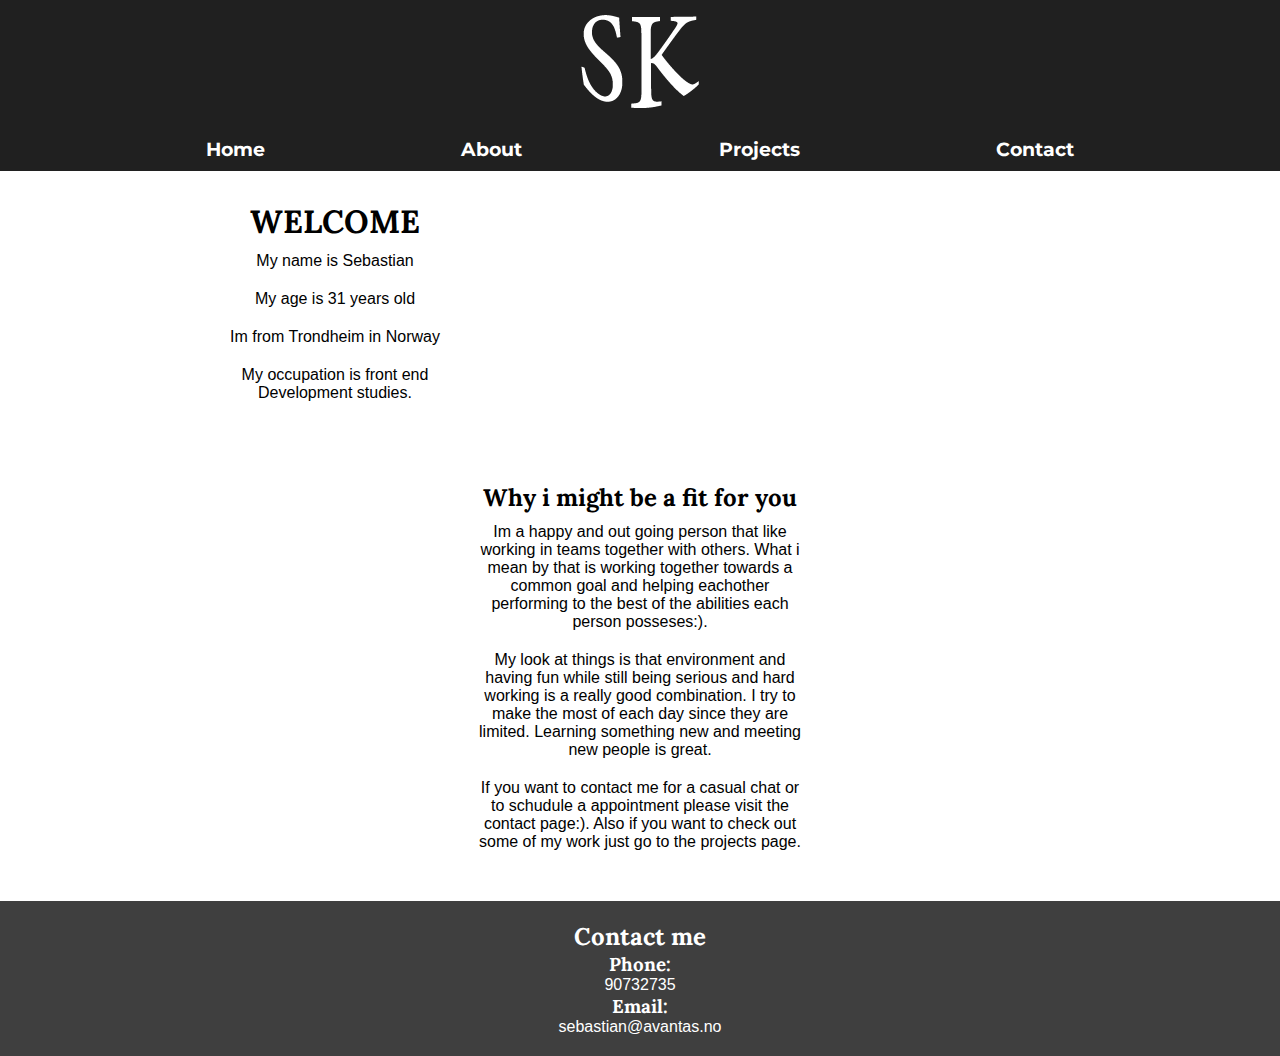
==== index.html @ 5492f139 "first commit" ====
<!DOCTYPE html>
<html lang="en">
  <head>
    <meta charset="UTF-8" />
    <meta http-equiv="X-UA-Compatible" content="IE=edge" />
    <meta name="viewport" content="width=device-width, initial-scale=1.0" />
    <link href="https://cdnjs.cloudflare.com/ajax/libs/font-awesome/6.0.0/css/all.min.css" rel="stylesheet" />
    <link rel="preconnect" href="https://fonts.googleapis.com" />
    <link rel="preconnect" href="https://fonts.gstatic.com" crossorigin />
    <link
      href="https://fonts.googleapis.com/css2?family=Lora:wght@500&family=Montserrat&family=Open+Sans:wght@300&display=swap"
      rel="stylesheet"
    />
    <title>Homepage</title>
    <link href="css/main.css" rel="stylesheet" />
  </head>
  <body>
    <header>
      <div class="logo_container"><img src="images/Logo.png" alt="Logo" /></div>
      <div class="hamburger-menu">
        <label class="hamburger-icon" for="hamburger-menu"><i class="fas fa-bars"></i></label>
      </div>
      <nav>
        <ul class="nav-menu">
          <li class="nav-item">
            <a href="index.html" class="nav-link">Home</a>
          </li>
          <li class="nav-item">
            <a href="about.html" class="nav-link">About</a>
          </li>
          <li class="nav-item"><a href="projects.html" class="nav-link">Projects</a></li>
          <li class="nav-item">
            <a href="contact.html" class="nav-link">Contact</a>
          </li>
        </ul>
      </nav>
    </header>
    <main>
      <div class="intro_container">
        <div class="personal_container">
          <h1>WELCOME</h1>
          <p>My name is Sebastian</p>
          <p>My age is 31 years old</p>
          <p>Im from Trondheim in Norway</p>
          <p>My occupation is front end Development studies.</p>
        </div>
        <!-- <div>
          <img src="images/frontpage_imagee.jpg" alt="picture of me" />
        </div> -->
      </div>
      <div class="article_container">
        <h2>Why i might be a fit for you</h2>
        <p>
          Im a happy and out going person that like working in teams together with others. What i mean by that is
          working together towards a common goal and helping eachother performing to the best of the abilities each
          person posseses:).
        </p>
        <p>
          My look at things is that environment and having fun while still being serious and hard working is a really
          good combination. I try to make the most of each day since they are limited. Learning something new and
          meeting new people is great.
        </p>

        <p>
          If you want to contact me for a casual chat or to schudule a appointment please visit the contact page:). Also
          if you want to check out some of my work just go to the projects page.
        </p>
      </div>
    </main>
    <footer>
      <div>
        <ul>
          <h2>Contact me</h2>
          <h3>Phone:</h3>
          <li>90732735</li>
          <h3>Email:</h3>
          <li>sebastian@avantas.no</li>
        </ul>
      </div>
    </footer>
    <script src="javascript/script.js" type="module"></script>
  </body>
</html>
---- css/main.css ----
.about_container {
  display: -ms-grid;
  display: grid;
  -ms-grid-columns: (1fr)[2];
      grid-template-columns: repeat(2, 1fr);
  padding: 20px;
}

.about_container img {
  border-radius: 30px;
  padding: 10px;
  width: 100%;
}

.about_container div,
p {
  padding: 20px;
}

* {
  -webkit-box-sizing: border-box;
          box-sizing: border-box;
  margin: 0;
  padding: 0;
}

body {
  min-height: 100vh;
  margin: 0;
  display: -webkit-box;
  display: -ms-flexbox;
  display: flex;
  -webkit-box-orient: vertical;
  -webkit-box-direction: normal;
      -ms-flex-flow: column;
          flex-flow: column;
  font-family: "Open Sans condensed", sans-serif;
}

h1,
h2,
h3 {
  font-family: "Lora", serif;
  text-align: center;
}

.contact_container div {
  display: -webkit-box;
  display: -ms-flexbox;
  display: flex;
  -webkit-box-orient: vertical;
  -webkit-box-direction: normal;
      -ms-flex-direction: column;
          flex-direction: column;
  padding: 80px;
  text-align: center;
}

.contact_container p {
  margin: 0 auto;
  max-width: 350px;
  padding: 10px;
}

.intro_container {
  display: -ms-grid;
  display: grid;
  -ms-grid-columns: (1fr)[2];
      grid-template-columns: repeat(2, 1fr);
  padding: 30px;
  -webkit-box-align: center;
      -ms-flex-align: center;
          align-items: center;
}

.content_container {
  display: -ms-grid;
  display: grid;
  -webkit-box-align: center;
      -ms-flex-align: center;
          align-items: center;
  text-align: center;
  padding: 30px;
}

.intro_container img {
  border-radius: 50%;
}

.intro_container p {
  margin: 0 auto;
  max-width: 241px;
  padding: 10px;
}

.article_container p {
  margin: 0 auto;
  max-width: 350px;
  padding: 10px;
}

.article_container {
  padding: 40px;
  text-align: center;
}

.personal_container {
  text-align: center;
}

.projects_container {
  display: -ms-grid;
  display: grid;
  -ms-grid-columns: (1fr)[1];
      grid-template-columns: repeat(1, 1fr);
  text-align: center;
  padding: 40px;
}

.projects_container p {
  margin: 0 auto;
  max-width: 300px;
}

.selectedprojects_container {
  display: -ms-grid;
  display: grid;
  -ms-grid-columns: (1fr)[4];
      grid-template-columns: repeat(4, 1fr);
  -ms-flex-line-pack: center;
      align-content: center;
  padding: 30px;
}

.selectedprojects_container div {
  padding: 10px;
}

.selectedprojects_container img {
  width: 100%;
}

header {
  background-color: #202020;
  width: 100%;
}

nav a {
  color: white;
  text-decoration: none;
  font-weight: bolder;
  font-size: 1.2em;
  font-family: "Montserrat", sans-serif;
}

li {
  list-style: none;
}

.hamburger-menu {
  display: none;
}

.fas {
  color: white;
}

nav {
  display: -ms-grid;
  display: grid;
  -ms-grid-columns: (1fr)[1];
      grid-template-columns: repeat(1, 1fr);
}

nav ul {
  display: -webkit-box;
  display: -ms-flexbox;
  display: flex;
  -webkit-box-pack: space-evenly;
      -ms-flex-pack: space-evenly;
          justify-content: space-evenly;
  padding: 10px;
}

.logo_container {
  text-align: center;
  padding: 15px;
}

@media (max-width: 850px) {
  .hamburger-menu {
    display: block;
    text-align: right;
    padding: 10px;
  }
  .nav-menu {
    display: none;
  }
  .nav-menu.active {
    display: -webkit-box;
    display: -ms-flexbox;
    display: flex;
    -webkit-box-orient: vertical;
    -webkit-box-direction: normal;
        -ms-flex-direction: column;
            flex-direction: column;
    text-align: center;
  }
  .fas {
    font-size: 2em;
  }
  .intro_container {
    display: -webkit-box;
    display: -ms-flexbox;
    display: flex;
    -webkit-box-orient: vertical;
    -webkit-box-direction: normal;
        -ms-flex-direction: column;
            flex-direction: column;
  }
  .intro_container img {
    width: 100%;
    padding: 15px;
  }
  .selectedprojects_container,
  .about_container {
    display: -webkit-box;
    display: -ms-flexbox;
    display: flex;
    -webkit-box-orient: vertical;
    -webkit-box-direction: normal;
        -ms-flex-direction: column;
            flex-direction: column;
  }
}

footer {
  background-color: #3f3f3f;
  margin-top: auto;
  width: 100%;
}

footer div {
  display: -webkit-box;
  display: -ms-flexbox;
  display: flex;
  -webkit-box-orient: vertical;
  -webkit-box-direction: normal;
      -ms-flex-direction: column;
          flex-direction: column;
  padding: 20px;
  text-align: center;
}

footer h2,
h3,
li {
  color: white;
}
/*# sourceMappingURL=main.css.map */
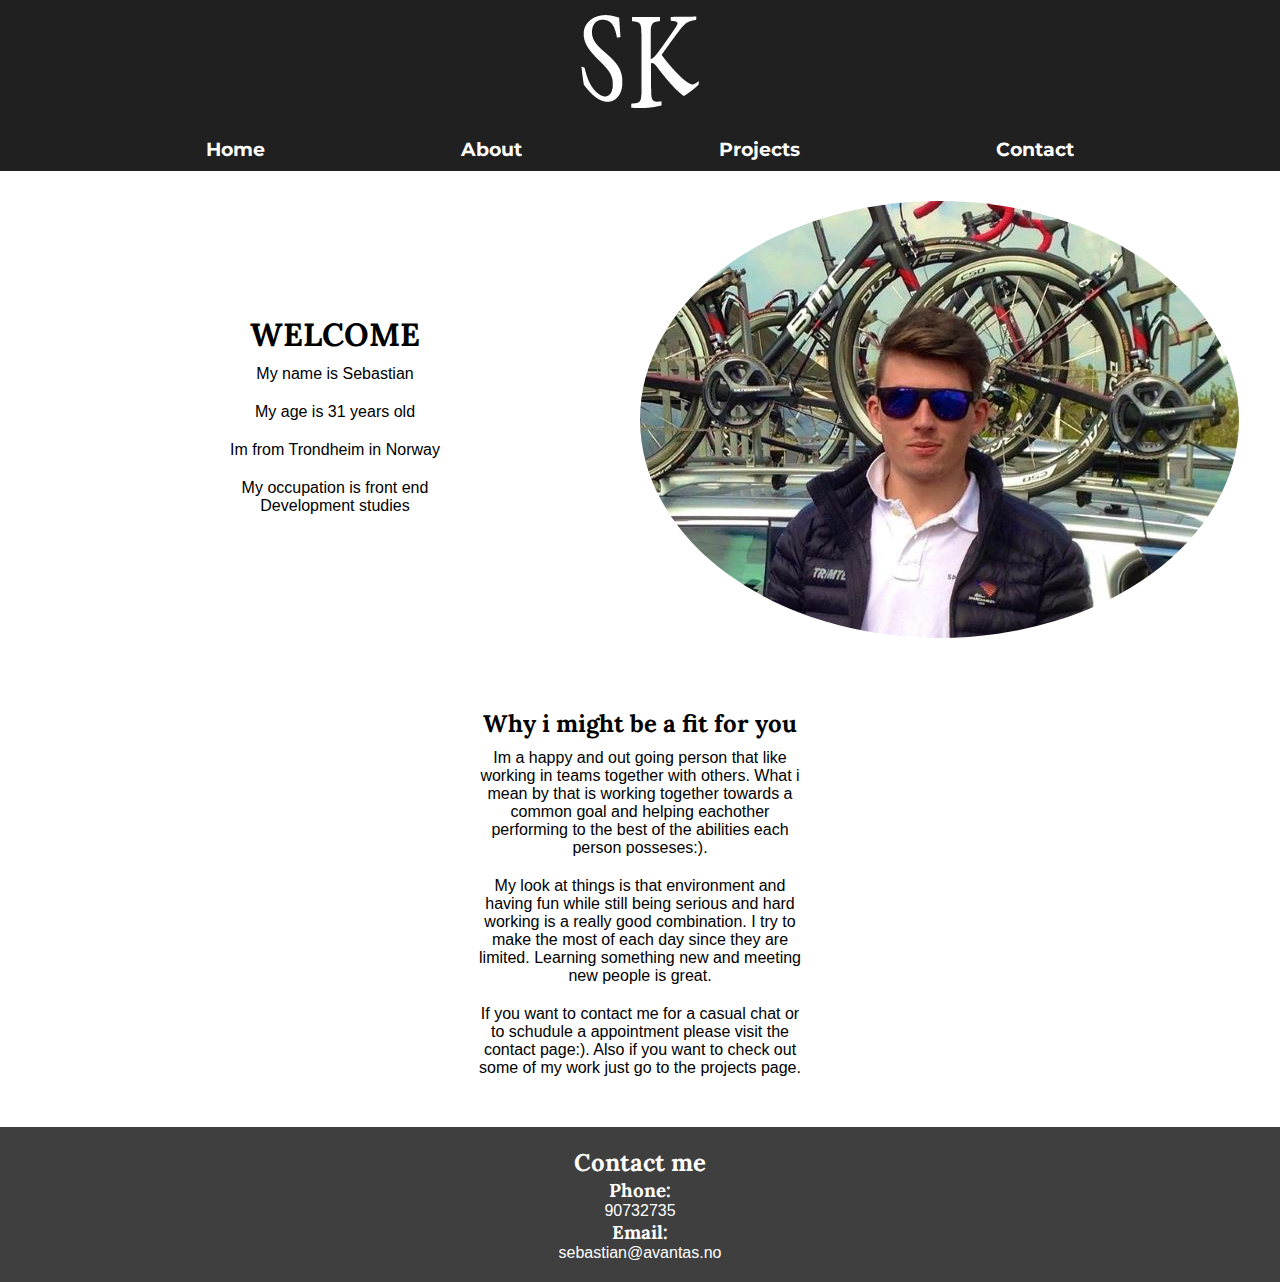
==== commit 97a8f4b5: "frontpage image" ====
--- a/index.html
+++ b/index.html
@@ -42,11 +42,10 @@
           <p>My name is Sebastian</p>
           <p>My age is 31 years old</p>
           <p>Im from Trondheim in Norway</p>
-          <p>My occupation is front end Development studies.</p>
+          <p>My occupation is front end Development studies</p>
         </div>
-        <!-- <div>
-          <img src="images/frontpage_imagee.jpg" alt="picture of me" />
-        </div> -->
+
+        <img src="images/frontpageimg.jpg" alt="picture of me" />
       </div>
       <div class="article_container">
         <h2>Why i might be a fit for you</h2>
--- a/css/main.css
+++ b/css/main.css
@@ -220,6 +220,7 @@
   }
   .intro_container img {
     width: 100%;
+    height: 100%;
     padding: 15px;
   }
   .selectedprojects_container,
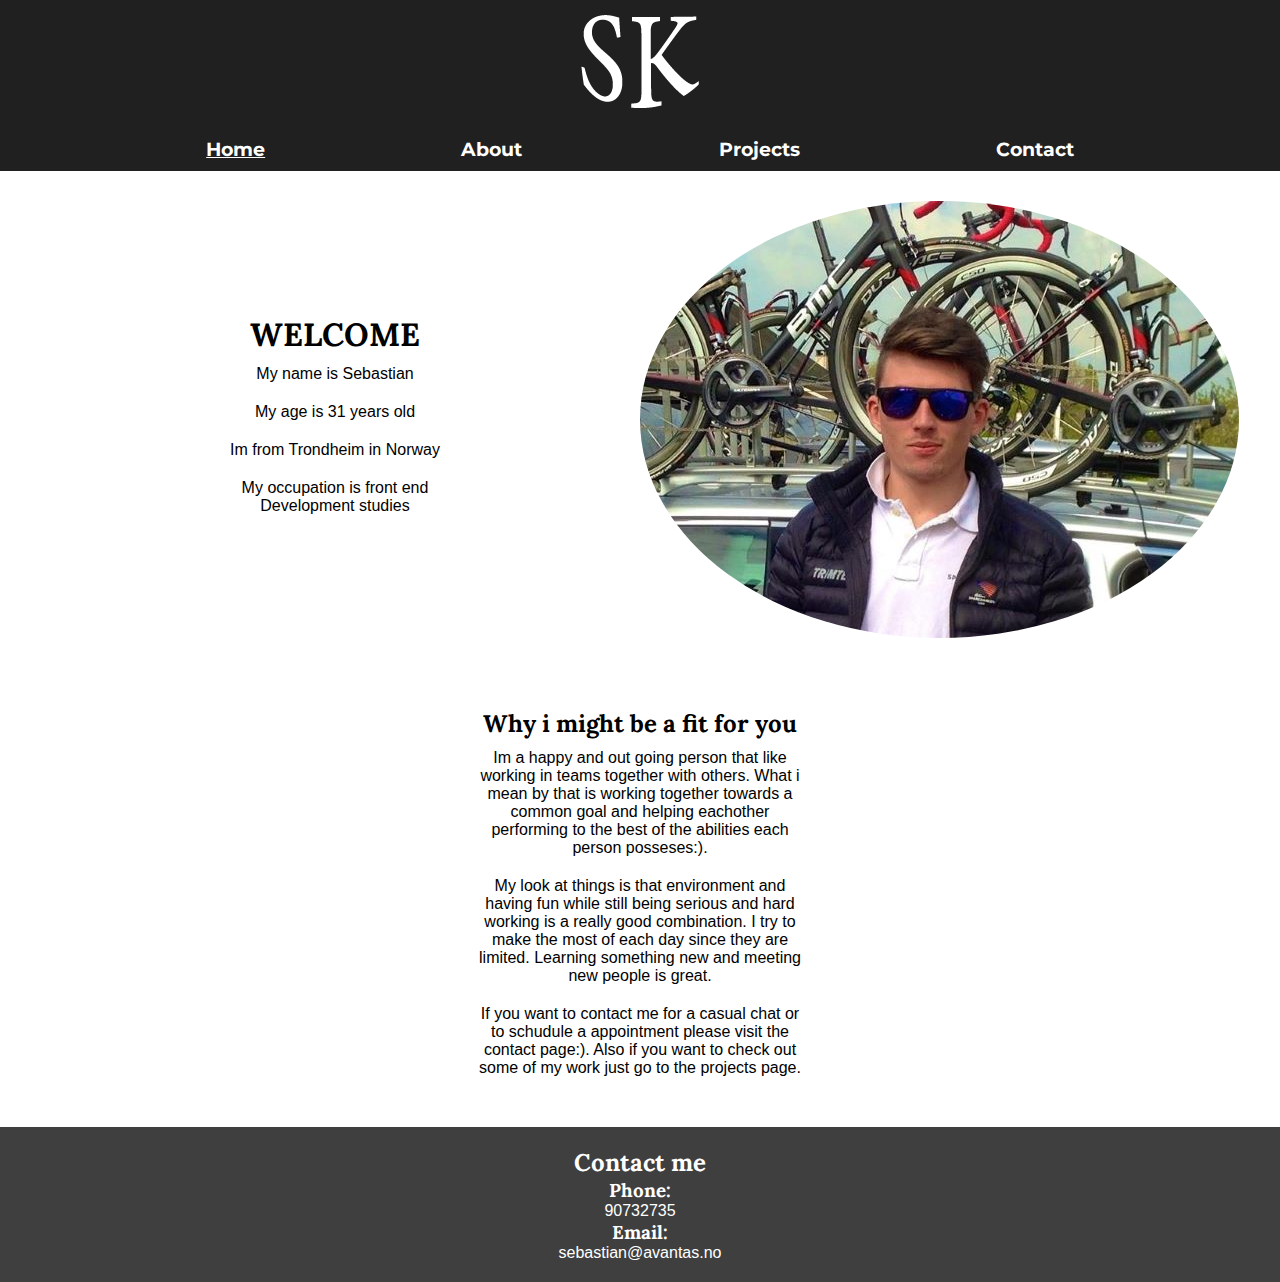
==== commit c3040673: "nav underline" ====
--- a/index.html
+++ b/index.html
@@ -23,7 +23,7 @@
       <nav>
         <ul class="nav-menu">
           <li class="nav-item">
-            <a href="index.html" class="nav-link">Home</a>
+            <a href="index.html" class="nav-link active">Home</a>
           </li>
           <li class="nav-item">
             <a href="about.html" class="nav-link">About</a>
--- a/css/main.css
+++ b/css/main.css
@@ -134,10 +134,100 @@
 
 .selectedprojects_container div {
   padding: 10px;
+  text-align: center;
 }
 
 .selectedprojects_container img {
   width: 100%;
+}
+
+.selectedprojects_container h4,
+a {
+  text-align: center;
+}
+
+#myImgid {
+  border-radius: 10px;
+  cursor: pointer;
+  -webkit-transition: 0.5s;
+  transition: 0.5s;
+}
+
+#myImgid:hover {
+  opacity: 0.7;
+}
+
+.modal {
+  display: none;
+  position: fixed;
+  z-index: 1;
+  padding-top: 100px;
+  left: 0;
+  top: 0;
+  width: 100%;
+  height: 100%;
+  background-color: black;
+  background-color: rgba(0, 0, 0, 0.8);
+}
+
+.modal_content {
+  margin: auto;
+  margin-top: 50px;
+  display: block;
+  width: 100%;
+  max-width: 800px;
+}
+
+#caption {
+  text-align: center;
+  color: #ccc;
+}
+
+.modal_content,
+#caption {
+  -webkit-animation-name: zoom;
+          animation-name: zoom;
+  -webkit-animation-duration: 0.8s;
+          animation-duration: 0.8s;
+}
+
+@-webkit-keyframes zoom {
+  from {
+    -webkit-transform: scale(0);
+            transform: scale(0);
+  }
+  to {
+    -webkit-transform: scale(1);
+            transform: scale(1);
+  }
+}
+
+@keyframes zoom {
+  from {
+    -webkit-transform: scale(0);
+            transform: scale(0);
+  }
+  to {
+    -webkit-transform: scale(1);
+            transform: scale(1);
+  }
+}
+
+.closemodal {
+  position: absolute;
+  right: 40px;
+  color: #f1f1f1;
+  font-size: 45px;
+  font-weight: bold;
+  -webkit-transition: 0.4s;
+  transition: 0.4s;
+}
+
+.closemodal:hover,
+.closemodal:focus {
+  color: #bdb2b2;
+  text-decoration: none;
+  cursor: pointer;
 }
 
 header {
@@ -185,6 +275,10 @@
 .logo_container {
   text-align: center;
   padding: 15px;
+}
+
+.nav-link.active {
+  text-decoration: underline;
 }
 
 @media (max-width: 850px) {
@@ -233,6 +327,9 @@
         -ms-flex-direction: column;
             flex-direction: column;
   }
+  .close {
+    right: 15px;
+  }
 }
 
 footer {
